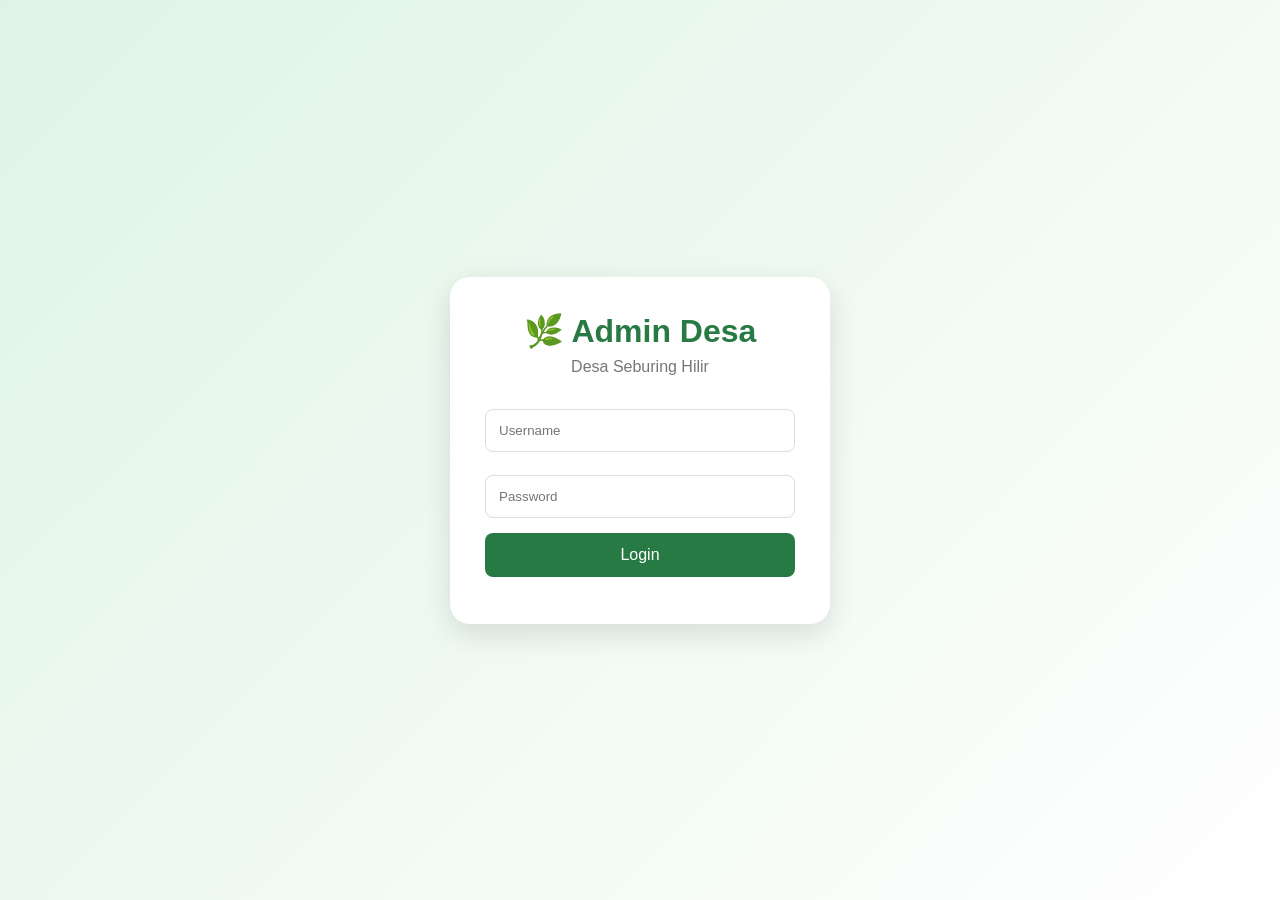
==== admin.html @ 62433d84 "Update admin.html" ====
<!DOCTYPE html>
<html lang="id">
<head>

<meta charset="UTF-8">
<meta name="viewport" content="width=device-width, initial-scale=1.0">

<title>Admin Desa Seburing Hilir</title>

<style>

* {
    box-sizing: border-box;
    margin: 0;
    padding: 0;
    font-family: Arial, sans-serif;
}

body {
    background: #f3f7f4;
}

/* =========================
   LOGIN
========================= */

.login-page {
    min-height: 100vh;
    display: flex;
    justify-content: center;
    align-items: center;
    background: linear-gradient(135deg, #dff4e5, #ffffff);
}

.login-box {
    width: 380px;
    background: white;
    padding: 35px;
    border-radius: 20px;
    box-shadow: 0 10px 30px rgba(0,0,0,.12);
}

.login-box h1 {
    text-align: center;
    color: #287a45;
    margin-bottom: 8px;
}

.login-box p {
    text-align: center;
    color: #777;
    margin-bottom: 25px;
}

input,
textarea {
    width: 100%;
    padding: 13px;
    margin-top: 8px;
    margin-bottom: 15px;
    border: 1px solid #ddd;
    border-radius: 8px;
}

textarea {
    height: 120px;
    resize: vertical;
}

button {
    cursor: pointer;
}

.login-btn {
    width: 100%;
    padding: 13px;
    background: #287a45;
    color: white;
    border: none;
    border-radius: 8px;
    font-size: 16px;
}

#error {
    text-align: center;
    color: red;
    margin-top: 12px;
}


/* =========================
   DASHBOARD
========================= */

#dashboard {
    display: none;
}

.navbar {
    background: #287a45;
    color: white;
    padding: 18px 30px;
    display: flex;
    justify-content: space-between;
    align-items: center;
}

.logout {
    background: white;
    color: #287a45;
    border: none;
    padding: 9px 17px;
    border-radius: 7px;
}

.container {
    max-width: 1100px;
    margin: auto;
    padding: 30px;
}

.welcome {
    background: white;
    padding: 25px;
    border-radius: 15px;
    margin-bottom: 25px;
}

.welcome h1 {
    color: #287a45;
    margin-bottom: 8px;
}


/* =========================
   MENU
========================= */

.menu {
    display: grid;
    grid-template-columns: repeat(4, 1fr);
    gap: 15px;
    margin-bottom: 25px;
}

.menu button {
    border: none;
    background: white;
    padding: 20px;
    border-radius: 12px;
    font-size: 15px;
    color: #287a45;
    box-shadow: 0 3px 12px rgba(0,0,0,.07);
}

.menu button:hover {
    background: #e5f4e9;
}


/* =========================
   FORM
========================= */

.form-box {
    display: none;
    background: white;
    padding: 25px;
    border-radius: 15px;
    margin-bottom: 20px;
}

.form-box h2 {
    color: #287a45;
    margin-bottom: 20px;
}

.save-btn {
    background: #287a45;
    color: white;
    border: none;
    padding: 12px 20px;
    border-radius: 8px;
}

.back-btn {
    background: #ddd;
    border: none;
    padding: 12px 20px;
    border-radius: 8px;
    margin-left: 5px;
}

.message {
    margin-top: 15px;
    font-weight: bold;
}


/* =========================
   PESAN MASUK
========================= */

.pesan-card {
    background: #f3f7f4;
    padding: 18px;
    margin-bottom: 15px;
    border-radius: 10px;
    border-left: 5px solid #287a45;
}

.pesan-card strong {
    color: #287a45;
}

.pesan-card p {
    margin-top: 8px;
    line-height: 1.6;
}

.pesan-card small {
    color: #777;
}

.loading {
    text-align: center;
    padding: 20px;
    color: #777;
}

.no-pesan {
    text-align: center;
    padding: 25px;
    color: #777;
}

.error-pesan {
    text-align: center;
    padding: 20px;
    color: red;
}


/* =========================
   RESPONSIVE
========================= */

@media(max-width: 800px) {

    .menu {
        grid-template-columns: repeat(2, 1fr);
    }

}

@media(max-width: 500px) {

    .menu {
        grid-template-columns: 1fr;
    }

    .container {
        padding: 15px;
    }

    .navbar {
        padding: 15px;
    }

    .navbar h2 {
        font-size: 16px;
    }

}

</style>

</head>

<body>


<!-- =================================================
     LOGIN
================================================= -->

<div class="login-page" id="loginPage">

    <div class="login-box">

        <h1>🌿 Admin Desa</h1>

        <p>Desa Seburing Hilir</p>

        <input
            type="text"
            id="username"
            placeholder="Username"
        >

        <input
            type="password"
            id="password"
            placeholder="Password"
        >

        <button
            class="login-btn"
            onclick="login()"
        >
            Login
        </button>

        <div id="error"></div>

    </div>

</div>


<!-- =================================================
     DASHBOARD
================================================= -->

<div id="dashboard">

    <div class="navbar">

        <h2>🌿 Admin Desa Seburing Hilir</h2>

        <button
            class="logout"
            onclick="logout()"
        >
            Logout
        </button>

    </div>


    <div class="container">


        <!-- WELCOME -->

        <div class="welcome">

            <h1>Dashboard Admin</h1>

            <p>
                Kelola informasi Website Desa Seburing Hilir
                melalui halaman administrator.
            </p>

        </div>


        <!-- =================================================
             MENU
        ================================================= -->

        <div class="menu">

            <button onclick="showForm('profil')">
                🏡
                <br><br>
                Kelola Profil
            </button>


            <button onclick="showForm('potensi')">
                🌱
                <br><br>
                Kelola Potensi
            </button>


            <button onclick="showForm('galeri')">
                📷
                <br><br>
                Kelola Galeri
            </button>


            <button onclick="showForm('kontak')">
                📩
                <br><br>
                Kelola Kontak
            </button>


            <button onclick="tampilkanPesan()">
                💬
                <br><br>
                Pesan Masuk
            </button>

        </div>


        <!-- =================================================
             PESAN MASUK
        ================================================= -->

        <div
            class="form-box"
            id="pesanMasuk"
        >

            <h2>
                💬 Pesan dari Pengunjung
            </h2>


            <div id="daftarPesan">

                <div class="loading">
                    ⏳ Memuat pesan...
                </div>

            </div>


            <button
                class="back-btn"
                onclick="tutupForm()"
            >
                Kembali
            </button>

        </div>


        <!-- =================================================
             PROFIL
        ================================================= -->

        <div
            class="form-box"
            id="profil"
        >

            <h2>
                🏡 Tambah Profil Desa
            </h2>


            <label>Judul</label>

            <input
                type="text"
                id="profilJudul"
                placeholder="Contoh: Tentang Desa Seburing Hilir"
            >


            <label>Isi Profil</label>

            <textarea
                id="profilIsi"
                placeholder="Masukkan informasi profil desa..."
            ></textarea>


            <button
                class="save-btn"
                onclick="simpanProfil()"
            >
                💾 Simpan
            </button>


            <button
                class="back-btn"
                onclick="tutupForm()"
            >
                Kembali
            </button>


            <div
                class="message"
                id="profilMessage"
            ></div>

        </div>


        <!-- =================================================
             POTENSI
        ================================================= -->

        <div
            class="form-box"
            id="potensi"
        >

            <h2>
                🌱 Tambah Potensi Desa
            </h2>


            <label>Nama Potensi</label>

            <input
                type="text"
                id="potensiNama"
                placeholder="Contoh: Koperasi Merah Putih"
            >


            <label>Deskripsi</label>

            <textarea
                id="potensiDeskripsi"
                placeholder="Masukkan deskripsi potensi..."
            ></textarea>


            <label>Link Gambar</label>

            <input
                type="text"
                id="potensiGambar"
                placeholder="Masukkan nama/link gambar"
            >


            <button
                class="save-btn"
                onclick="simpanPotensi()"
            >
                💾 Simpan
            </button>


            <button
                class="back-btn"
                onclick="tutupForm()"
            >
                Kembali
            </button>


            <div
                class="message"
                id="potensiMessage"
            ></div>

        </div>


        <!-- =================================================
             GALERI
        ================================================= -->

        <div
            class="form-box"
            id="galeri"
        >

            <h2>
                📷 Tambah Galeri
            </h2>


            <label>Judul Foto</label>

            <input
                type="text"
                id="galeriJudul"
                placeholder="Contoh: Jembatan Gantung"
            >


            <label>Link Gambar</label>

            <input
                type="text"
                id="galeriGambar"
                placeholder="Masukkan link gambar"
            >


            <label>Keterangan</label>

            <textarea
                id="galeriKeterangan"
                placeholder="Masukkan keterangan foto..."
            ></textarea>


            <button
                class="save-btn"
                onclick="simpanGaleri()"
            >
                💾 Simpan
            </button>


            <button
                class="back-btn"
                onclick="tutupForm()"
            >
                Kembali
            </button>


            <div
                class="message"
                id="galeriMessage"
            ></div>

        </div>


        <!-- =================================================
             KONTAK
        ================================================= -->

        <div
            class="form-box"
            id="kontak"
        >

            <h2>
                📩 Tambah Kontak
            </h2>


            <label>Alamat</label>

            <input
                type="text"
                id="kontakAlamat"
                placeholder="Alamat Desa Seburing Hilir"
            >


            <label>Nomor Telepon</label>

            <input
                type="text"
                id="kontakTelepon"
                placeholder="Nomor telepon"
            >


            <label>Email</label>

            <input
                type="email"
                id="kontakEmail"
                placeholder="Email desa"
            >


            <button
                class="save-btn"
                onclick="simpanKontak()"
            >
                💾 Simpan
            </button>


            <button
                class="back-btn"
                onclick="tutupForm()"
            >
                Kembali
            </button>


            <div
                class="message"
                id="kontakMessage"
            ></div>

        </div>


    </div>

</div>


<script>

/* =================================================
   URL APPS SCRIPT BARU
================================================= */

const SCRIPT_URL =
"https://script.google.com/macros/s/AKfycbz-Pe-q1d3MsLu29cQ_H9LC7QfuhDF8QzCisB3hPE26F1JGT5crWVOFpwxoMgRgIqzjhA/exec";


/* =================================================
   LOGIN
================================================= */

function login() {

    const username =
        document.getElementById("username").value;

    const password =
        document.getElementById("password").value;

    if (
        username === "admin" &&
        password === "admin123"
    ) {

        document.getElementById("loginPage")
            .style.display = "none";

        document.getElementById("dashboard")
            .style.display = "block";

    } else {

        document.getElementById("error")
            .innerText =
            "Username atau password salah!";

    }

}


/* =================================================
   LOGOUT
================================================= */

function logout() {

    document.getElementById("dashboard")
        .style.display = "none";

    document.getElementById("loginPage")
        .style.display = "flex";

    document.getElementById("username")
        .value = "";

    document.getElementById("password")
        .value = "";

}


/* =================================================
   TAMPILKAN FORM
================================================= */

function showForm(id) {

    document.querySelectorAll(".form-box")
        .forEach(function(form) {

            form.style.display = "none";

        });

    document.getElementById(id)
        .style.display = "block";

}


/* =================================================
   TUTUP FORM
================================================= */

function tutupForm() {

    document.querySelectorAll(".form-box")
        .forEach(function(form) {

            form.style.display = "none";

        });

}


/* =================================================
   KIRIM DATA
================================================= */

function kirimData(params, messageId) {

    const script =
        document.createElement("script");

    const callback =
        "callback_" + Date.now();

    window[callback] = function(data) {

        document.getElementById(messageId)
            .innerText =
            data.message ||
            "Data berhasil disimpan.";

        delete window[callback];

        if (document.body.contains(script)) {

            document.body.removeChild(script);

        }

    };

    params.callback = callback;

    const query =
        new URLSearchParams(params)
            .toString();

    script.src =
        SCRIPT_URL + "?" + query;

    document.body.appendChild(script);

}


/* =================================================
   TAMPILKAN PESAN DARI GOOGLE SHEETS
================================================= */

function tampilkanPesan() {

    document.querySelectorAll(".form-box")
        .forEach(function(form) {

            form.style.display = "none";

        });

    document.getElementById("pesanMasuk")
        .style.display = "block";

    document.getElementById("daftarPesan")
        .innerHTML = `
            <div class="loading">
                ⏳ Memuat pesan...
            </div>
        `;

    const script =
        document.createElement("script");

    const callback =
        "pesanCallback_" + Date.now();

    window[callback] = function(data) {

        const daftar =
            document.getElementById("daftarPesan");

        if (
            !data ||
            data.status !== "success"
        ) {

            daftar.innerHTML = `
                <div class="error-pesan">
                    ❌ Gagal mengambil pesan.
                    <br><br>
                    ${data && data.message
                        ? escapeHTML(data.message)
                        : "Pastikan Code.gs sudah di-deploy dengan benar."
                    }
                </div>
            `;

            delete window[callback];

            if (document.body.contains(script)) {

                document.body.removeChild(script);

            }

            return;
        }


        if (
            !data.data ||
            data.data.length === 0
        ) {

            daftar.innerHTML = `
                <div class="no-pesan">
                    📭 Belum ada pesan masuk.
                </div>
            `;

        } else {

            daftar.innerHTML = "";

            data.data.reverse()
                .forEach(function(item) {

                    const kotak =
                        document.createElement("div");

                    kotak.className =
                        "pesan-card";

                    kotak.innerHTML = `

                        <strong>
                            👤 ${escapeHTML(item.nama)}
                        </strong>

                        <br><br>

                        📧 ${escapeHTML(item.email)}

                        <br><br>

                        <strong>
                            💬 Pesan:
                        </strong>

                        <p>
                            ${escapeHTML(item.pesan)}
                        </p>

                        <small>
                            🕒 ${escapeHTML(item.waktu)}
                        </small>

                    `;

                    daftar.appendChild(kotak);

                });

        }


        delete window[callback];

        if (document.body.contains(script)) {

            document.body.removeChild(script);

        }

    };


    const url =
        SCRIPT_URL +
        "?action=getPesan&callback=" +
        encodeURIComponent(callback);

    script.src = url;

    document.body.appendChild(script);

}


/* =================================================
   AMANKAN TEKS
================================================= */

function escapeHTML(text) {

    if (
        text === null ||
        text === undefined
    ) {

        return "";

    }

    return String(text)

        .replace(/&/g, "&amp;")

        .replace(/</g, "&lt;")

        .replace(/>/g, "&gt;")

        .replace(/"/g, "&quot;")

        .replace(/'/g, "&#039;");

}


/* =================================================
   PROFIL
================================================= */

function simpanProfil() {

    const judul =
        document.getElementById("profilJudul")
            .value;

    const isi =
        document.getElementById("profilIsi")
            .value;

    if (!judul || !isi) {

        alert(
            "Judul dan isi profil harus diisi!"
        );

        return;

    }

    kirimData({

        action: "simpanProfil",
        judul: judul,
        isi: isi

    }, "profilMessage");

}


/* =================================================
   POTENSI
================================================= */

function simpanPotensi() {

    const nama =
        document.getElementById("potensiNama")
            .value;

    const deskripsi =
        document.getElementById("potensiDeskripsi")
            .value;

    const gambar =
        document.getElementById("potensiGambar")
            .value;

    if (!nama || !deskripsi) {

        alert(
            "Nama dan deskripsi harus diisi!"
        );

        return;

    }

    kirimData({

        action: "simpanPotensi",
        nama: nama,
        deskripsi: deskripsi,
        gambar: gambar

    }, "potensiMessage");

}


/* =================================================
   GALERI
================================================= */

function simpanGaleri() {

    const judul =
        document.getElementById("galeriJudul")
            .value;

    const gambar =
        document.getElementById("galeriGambar")
            .value;

    const keterangan =
        document.getElementById("galeriKeterangan")
            .value;

    if (!judul || !gambar) {

        alert(
            "Judul dan gambar harus diisi!"
        );

        return;

    }

    kirimData({

        action: "simpanGaleri",
        judul: judul,
        gambar: gambar,
        keterangan: keterangan

    }, "galeriMessage");

}


/* =================================================
   KONTAK
================================================= */

function simpanKontak() {

    const alamat =
        document.getElementById("kontakAlamat")
            .value;

    const telepon =
        document.getElementById("kontakTelepon")
            .value;

    const email =
        document.getElementById("kontakEmail")
            .value;

    if (
        !alamat ||
        !telepon ||
        !email
    ) {

        alert(
            "Semua data kontak harus diisi!"
        );

        return;

    }

    kirimData({

        action: "simpanKontak",
        alamat: alamat,
        telepon: telepon,
        email: email

    }, "kontakMessage");

}

</script>

</body>
</html>
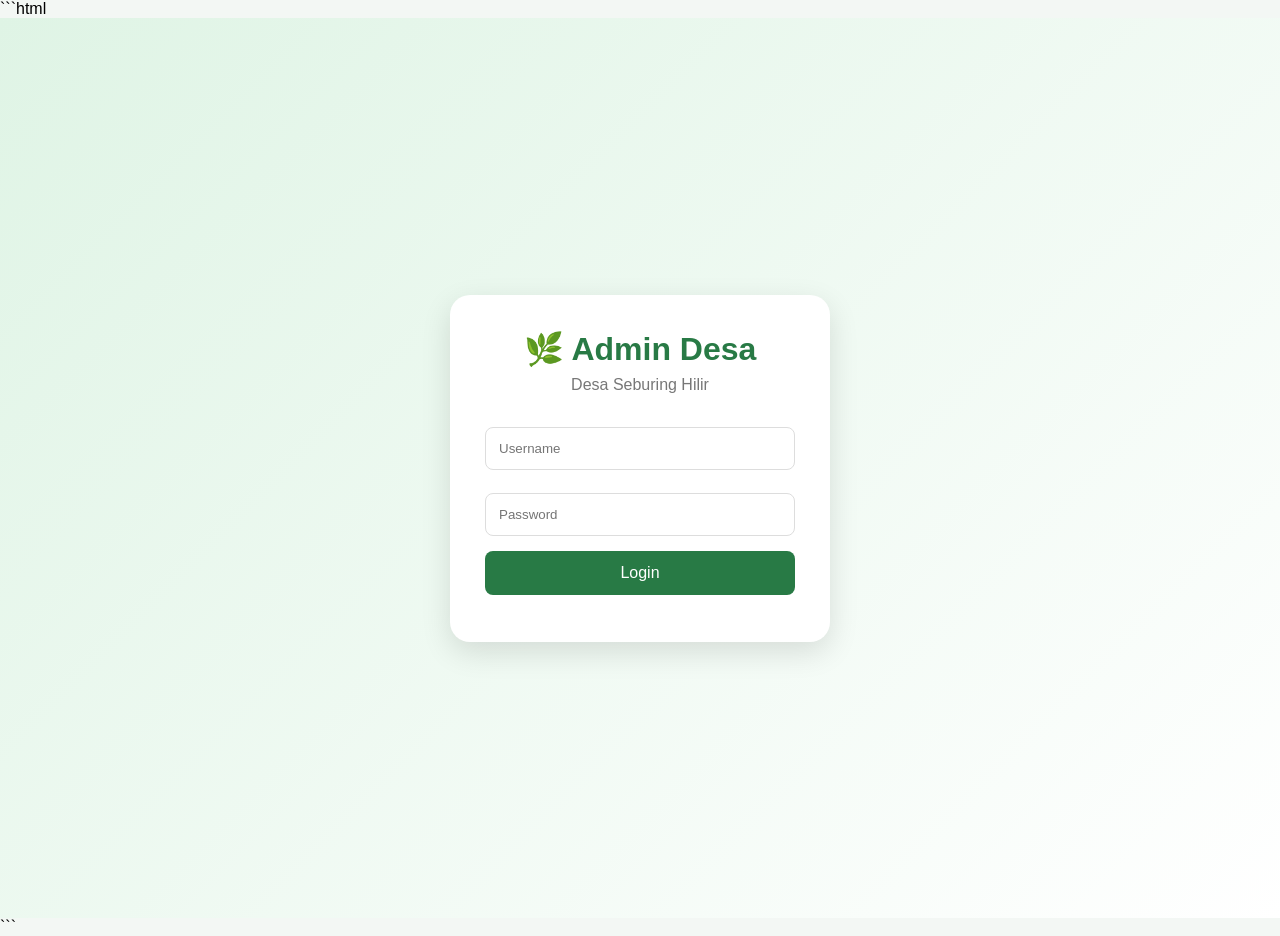
==== commit 4941b363: "Update admin.html" ====
--- a/admin.html
+++ b/admin.html
@@ -1,3 +1,4 @@
+```html
 <!DOCTYPE html>
 <html lang="id">
 <head>
@@ -6,6 +7,7 @@
 <meta name="viewport" content="width=device-width, initial-scale=1.0">
 
 <title>Admin Desa Seburing Hilir</title>
+<link rel="icon" type="image/png" href="./icon.png">
 
 <style>
 
@@ -19,6 +21,7 @@
 body {
     background: #f3f7f4;
 }
+
 
 /* =========================
    LOGIN
@@ -53,7 +56,8 @@
 }
 
 input,
-textarea {
+textarea,
+select {
     width: 100%;
     padding: 13px;
     margin-top: 8px;
@@ -203,10 +207,11 @@
 
 .pesan-card {
     background: #f3f7f4;
-    padding: 18px;
+    padding: 20px;
     margin-bottom: 15px;
     border-radius: 10px;
     border-left: 5px solid #287a45;
+    box-shadow: 0 3px 10px rgba(0,0,0,.05);
 }
 
 .pesan-card strong {
@@ -216,6 +221,8 @@
 .pesan-card p {
     margin-top: 8px;
     line-height: 1.6;
+    color: #333;
+    white-space: pre-wrap;
 }
 
 .pesan-card small {
@@ -224,7 +231,7 @@
 
 .loading {
     text-align: center;
-    padding: 20px;
+    padding: 25px;
     color: #777;
 }
 
@@ -238,6 +245,58 @@
     text-align: center;
     padding: 20px;
     color: red;
+    background: #fff0f0;
+    border-radius: 10px;
+}
+
+
+/* =========================
+   PENGADUAN
+========================= */
+
+.pengaduan-card {
+    background: #f3f7f4;
+    padding: 20px;
+    margin-bottom: 18px;
+    border-radius: 12px;
+    border-left: 5px solid #287a45;
+}
+
+.pengaduan-card h3 {
+    color: #287a45;
+    margin-bottom: 12px;
+}
+
+.pengaduan-card p {
+    margin: 7px 0;
+    line-height: 1.5;
+}
+
+.tanggapan-box {
+    background: white;
+    padding: 20px;
+    border-radius: 12px;
+    margin-top: 15px;
+    border: 1px solid #ddd;
+}
+
+.tanggapan-box h3 {
+    color: #287a45;
+    margin-bottom: 15px;
+}
+
+.token {
+    font-weight: bold;
+    color: #287a45;
+}
+
+.status-badge {
+    display: inline-block;
+    padding: 5px 10px;
+    border-radius: 20px;
+    background: #e8f5e9;
+    color: #287a45;
+    font-weight: bold;
 }
 
 
@@ -269,6 +328,10 @@
 
     .navbar h2 {
         font-size: 16px;
+    }
+
+    .login-box {
+        width: 90%;
     }
 
 }
@@ -367,34 +430,36 @@
                 Kelola Profil
             </button>
 
-
             <button onclick="showForm('potensi')">
                 🌱
                 <br><br>
                 Kelola Potensi
             </button>
 
-
             <button onclick="showForm('galeri')">
                 📷
                 <br><br>
                 Kelola Galeri
             </button>
 
-
             <button onclick="showForm('kontak')">
                 📩
                 <br><br>
                 Kelola Kontak
             </button>
 
-
             <button onclick="tampilkanPesan()">
                 💬
                 <br><br>
                 Pesan Masuk
             </button>
 
+            <button onclick="tampilkanPengaduan()">
+                📢
+                <br><br>
+                Pengaduan Masuk
+            </button>
+
         </div>
 
 
@@ -411,7 +476,6 @@
                 💬 Pesan dari Pengunjung
             </h2>
 
-
             <div id="daftarPesan">
 
                 <div class="loading">
@@ -420,6 +484,36 @@
 
             </div>
 
+            <button
+                class="back-btn"
+                onclick="tutupForm()"
+            >
+                Kembali
+            </button>
+
+        </div>
+
+
+        <!-- =================================================
+             PENGADUAN MASUK
+        ================================================= -->
+
+        <div
+            class="form-box"
+            id="pengaduanMasuk"
+        >
+
+            <h2>
+                📢 Pengaduan Masyarakat
+            </h2>
+
+            <div id="daftarPengaduan">
+
+                <div class="loading">
+                    ⏳ Memuat pengaduan...
+                </div>
+
+            </div>
 
             <button
                 class="back-btn"
@@ -440,10 +534,7 @@
             id="profil"
         >
 
-            <h2>
-                🏡 Tambah Profil Desa
-            </h2>
-
+            <h2>🏡 Tambah Profil Desa</h2>
 
             <label>Judul</label>
 
@@ -453,7 +544,6 @@
                 placeholder="Contoh: Tentang Desa Seburing Hilir"
             >
 
-
             <label>Isi Profil</label>
 
             <textarea
@@ -461,7 +551,6 @@
                 placeholder="Masukkan informasi profil desa..."
             ></textarea>
 
-
             <button
                 class="save-btn"
                 onclick="simpanProfil()"
@@ -469,14 +558,12 @@
                 💾 Simpan
             </button>
 
-
             <button
                 class="back-btn"
                 onclick="tutupForm()"
             >
                 Kembali
             </button>
-
 
             <div
                 class="message"
@@ -495,10 +582,7 @@
             id="potensi"
         >
 
-            <h2>
-                🌱 Tambah Potensi Desa
-            </h2>
-
+            <h2>🌱 Tambah Potensi Desa</h2>
 
             <label>Nama Potensi</label>
 
@@ -508,7 +592,6 @@
                 placeholder="Contoh: Koperasi Merah Putih"
             >
 
-
             <label>Deskripsi</label>
 
             <textarea
@@ -516,7 +599,6 @@
                 placeholder="Masukkan deskripsi potensi..."
             ></textarea>
 
-
             <label>Link Gambar</label>
 
             <input
@@ -525,7 +607,6 @@
                 placeholder="Masukkan nama/link gambar"
             >
 
-
             <button
                 class="save-btn"
                 onclick="simpanPotensi()"
@@ -533,14 +614,12 @@
                 💾 Simpan
             </button>
 
-
             <button
                 class="back-btn"
                 onclick="tutupForm()"
             >
                 Kembali
             </button>
-
 
             <div
                 class="message"
@@ -559,10 +638,7 @@
             id="galeri"
         >
 
-            <h2>
-                📷 Tambah Galeri
-            </h2>
-
+            <h2>📷 Tambah Galeri</h2>
 
             <label>Judul Foto</label>
 
@@ -572,7 +648,6 @@
                 placeholder="Contoh: Jembatan Gantung"
             >
 
-
             <label>Link Gambar</label>
 
             <input
@@ -581,7 +656,6 @@
                 placeholder="Masukkan link gambar"
             >
 
-
             <label>Keterangan</label>
 
             <textarea
@@ -589,7 +663,6 @@
                 placeholder="Masukkan keterangan foto..."
             ></textarea>
 
-
             <button
                 class="save-btn"
                 onclick="simpanGaleri()"
@@ -597,14 +670,12 @@
                 💾 Simpan
             </button>
 
-
             <button
                 class="back-btn"
                 onclick="tutupForm()"
             >
                 Kembali
             </button>
-
 
             <div
                 class="message"
@@ -623,10 +694,7 @@
             id="kontak"
         >
 
-            <h2>
-                📩 Tambah Kontak
-            </h2>
-
+            <h2>📩 Tambah Kontak</h2>
 
             <label>Alamat</label>
 
@@ -636,7 +704,6 @@
                 placeholder="Alamat Desa Seburing Hilir"
             >
 
-
             <label>Nomor Telepon</label>
 
             <input
@@ -645,7 +712,6 @@
                 placeholder="Nomor telepon"
             >
 
-
             <label>Email</label>
 
             <input
@@ -654,7 +720,6 @@
                 placeholder="Email desa"
             >
 
-
             <button
                 class="save-btn"
                 onclick="simpanKontak()"
@@ -662,14 +727,12 @@
                 💾 Simpan
             </button>
 
-
             <button
                 class="back-btn"
                 onclick="tutupForm()"
             >
                 Kembali
             </button>
-
 
             <div
                 class="message"
@@ -678,7 +741,6 @@
 
         </div>
 
-
     </div>
 
 </div>
@@ -686,12 +748,21 @@
 
 <script>
 
+
 /* =================================================
-   URL APPS SCRIPT BARU
+   URL GOOGLE APPS SCRIPT PENGADUAN
 ================================================= */
 
+const PENGADUAN_URL =
+"https://script.google.com/macros/s/AKfycbzCaYPusHUs3keVvWSiMBk_AgQYBLS_ZtwhYfqDNrEX6eSE06m-O5S-K7DCZ0e66QJBXQ/exec";
+
+
+/* =================================================
+   URL GOOGLE APPS SCRIPT LAMA ADMIN
+================================================= */
+
 const SCRIPT_URL =
-"https://script.google.com/macros/s/AKfycbz-Pe-q1d3MsLu29cQ_H9LC7QfuhDF8QzCisB3hPE26F1JGT5crWVOFpwxoMgRgIqzjhA/exec";
+"https://script.google.com/macros/s/AKfycbz1KPRJaCLcGTFFrASVEYRZKZAd9Qlc9Vu_jWlQN8AHIZA5JVy7cbpYvd-dAObRujn6jA/exec";
 
 
 /* =================================================
@@ -701,7 +772,7 @@
 function login() {
 
     const username =
-        document.getElementById("username").value;
+        document.getElementById("username").value.trim();
 
     const password =
         document.getElementById("password").value;
@@ -717,6 +788,9 @@
         document.getElementById("dashboard")
             .style.display = "block";
 
+        document.getElementById("error")
+            .innerText = "";
+
     } else {
 
         document.getElementById("error")
@@ -785,7 +859,7 @@
 
 
 /* =================================================
-   KIRIM DATA
+   KIRIM DATA LAMA
 ================================================= */
 
 function kirimData(params, messageId) {
@@ -798,17 +872,35 @@
 
     window[callback] = function(data) {
 
-        document.getElementById(messageId)
-            .innerText =
-            data.message ||
-            "Data berhasil disimpan.";
+        const message =
+            document.getElementById(messageId);
+
+        if (data && data.status === "success") {
+
+            message.style.color = "#287a45";
+
+            message.innerText =
+                "✅ " +
+                (data.message ||
+                "Data berhasil disimpan.");
+
+        } else {
+
+            message.style.color = "red";
+
+            message.innerText =
+                "❌ " +
+                (data && data.message
+                    ? data.message
+                    : "Gagal menyimpan data."
+                );
+
+        }
 
         delete window[callback];
 
         if (document.body.contains(script)) {
-
             document.body.removeChild(script);
-
         }
 
     };
@@ -816,19 +908,36 @@
     params.callback = callback;
 
     const query =
-        new URLSearchParams(params)
-            .toString();
+        new URLSearchParams(params).toString();
 
     script.src =
         SCRIPT_URL + "?" + query;
 
+    script.onerror = function() {
+
+        const message =
+            document.getElementById(messageId);
+
+        message.style.color = "red";
+
+        message.innerText =
+            "❌ Gagal terhubung ke Google Apps Script.";
+
+        delete window[callback];
+
+        if (document.body.contains(script)) {
+            document.body.removeChild(script);
+        }
+
+    };
+
     document.body.appendChild(script);
 
 }
 
 
 /* =================================================
-   TAMPILKAN PESAN DARI GOOGLE SHEETS
+   PESAN MASUK
 ================================================= */
 
 function tampilkanPesan() {
@@ -840,15 +949,20 @@
 
         });
 
-    document.getElementById("pesanMasuk")
-        .style.display = "block";
-
-    document.getElementById("daftarPesan")
-        .innerHTML = `
-            <div class="loading">
-                ⏳ Memuat pesan...
-            </div>
-        `;
+    const pesanBox =
+        document.getElementById("pesanMasuk");
+
+    pesanBox.style.display = "block";
+
+    const daftar =
+        document.getElementById("daftarPesan");
+
+    daftar.innerHTML = `
+        <div class="loading">
+            ⏳ Memuat pesan dari Google Sheets...
+        </div>
+    `;
+
 
     const script =
         document.createElement("script");
@@ -856,10 +970,8 @@
     const callback =
         "pesanCallback_" + Date.now();
 
+
     window[callback] = function(data) {
-
-        const daftar =
-            document.getElementById("daftarPesan");
 
         if (
             !data ||
@@ -870,27 +982,22 @@
                 <div class="error-pesan">
                     ❌ Gagal mengambil pesan.
                     <br><br>
-                    ${data && data.message
+                    ${
+                        data && data.message
                         ? escapeHTML(data.message)
-                        : "Pastikan Code.gs sudah di-deploy dengan benar."
+                        : "Tidak dapat terhubung ke database."
                     }
                 </div>
             `;
 
-            delete window[callback];
-
-            if (document.body.contains(script)) {
-
-                document.body.removeChild(script);
-
-            }
+            bersihkanCallback();
 
             return;
         }
 
 
         if (
-            !data.data ||
+            !Array.isArray(data.data) ||
             data.data.length === 0
         ) {
 
@@ -900,57 +1007,71 @@
                 </div>
             `;
 
-        } else {
-
-            daftar.innerHTML = "";
-
-            data.data.reverse()
-                .forEach(function(item) {
-
-                    const kotak =
-                        document.createElement("div");
-
-                    kotak.className =
-                        "pesan-card";
-
-                    kotak.innerHTML = `
-
-                        <strong>
-                            👤 ${escapeHTML(item.nama)}
-                        </strong>
-
-                        <br><br>
-
-                        📧 ${escapeHTML(item.email)}
-
-                        <br><br>
-
-                        <strong>
-                            💬 Pesan:
-                        </strong>
-
-                        <p>
-                            ${escapeHTML(item.pesan)}
-                        </p>
-
-                        <small>
-                            🕒 ${escapeHTML(item.waktu)}
-                        </small>
-
-                    `;
-
-                    daftar.appendChild(kotak);
-
-                });
-
+            bersihkanCallback();
+
+            return;
         }
 
 
-        delete window[callback];
-
-        if (document.body.contains(script)) {
-
-            document.body.removeChild(script);
+        const dataPesan =
+            data.data.slice().reverse();
+
+        daftar.innerHTML = "";
+
+
+        dataPesan.forEach(function(item) {
+
+            const kotak =
+                document.createElement("div");
+
+            kotak.className =
+                "pesan-card";
+
+
+            kotak.innerHTML = `
+
+                <strong>
+                    👤 ${escapeHTML(item.nama)}
+                </strong>
+
+                <br><br>
+
+                📧 ${escapeHTML(item.email)}
+
+                <br><br>
+
+                <strong>
+                    💬 Pesan:
+                </strong>
+
+                <p>
+                    ${escapeHTML(item.pesan)}
+                </p>
+
+                <small>
+                    🕒 ${escapeHTML(item.waktu)}
+                </small>
+
+            `;
+
+
+            daftar.appendChild(kotak);
+
+        });
+
+
+        bersihkanCallback();
+
+
+        function bersihkanCallback() {
+
+            delete window[callback];
+
+            if (document.body.contains(script)) {
+
+                document.body.removeChild(script);
+
+            }
 
         }
 
@@ -962,15 +1083,406 @@
         "?action=getPesan&callback=" +
         encodeURIComponent(callback);
 
+
     script.src = url;
 
+
+    script.onerror = function() {
+
+        daftar.innerHTML = `
+            <div class="error-pesan">
+                ❌ Gagal menghubungi Google Apps Script.
+                <br><br>
+                Periksa kembali URL Web App.
+            </div>
+        `;
+
+        delete window[callback];
+
+        if (document.body.contains(script)) {
+
+            document.body.removeChild(script);
+
+        }
+
+    };
+
+
     document.body.appendChild(script);
 
 }
 
 
 /* =================================================
-   AMANKAN TEKS
+   PENGADUAN MASUK
+================================================= */
+
+function tampilkanPengaduan() {
+
+    document.querySelectorAll(".form-box")
+        .forEach(function(form) {
+
+            form.style.display = "none";
+
+        });
+
+
+    const box =
+        document.getElementById("pengaduanMasuk");
+
+    box.style.display = "block";
+
+
+    const daftar =
+        document.getElementById("daftarPengaduan");
+
+
+    daftar.innerHTML = `
+        <div class="loading">
+            ⏳ Memuat pengaduan...
+        </div>
+    `;
+
+
+    fetch(
+        PENGADUAN_URL +
+        "?action=semuaPengaduan"
+    )
+
+    .then(function(response) {
+
+        return response.json();
+
+    })
+
+    .then(function(result) {
+
+        if (!result.success) {
+
+            daftar.innerHTML = `
+                <div class="error-pesan">
+                    ❌ ${escapeHTML(result.message)}
+                </div>
+            `;
+
+            return;
+
+        }
+
+
+        if (
+            !result.data ||
+            result.data.length === 0
+        ) {
+
+            daftar.innerHTML = `
+                <div class="no-pesan">
+                    📭 Belum ada pengaduan masyarakat.
+                </div>
+            `;
+
+            return;
+
+        }
+
+
+        daftar.innerHTML = "";
+
+
+        result.data
+            .slice()
+            .reverse()
+            .forEach(function(item) {
+
+                const card =
+                    document.createElement("div");
+
+                card.className =
+                    "pengaduan-card";
+
+
+                card.innerHTML = `
+
+                    <h3>
+                        📢 Pengaduan
+                    </h3>
+
+                    <p>
+                        <strong>Token:</strong>
+                        <span class="token">
+                            ${escapeHTML(item.token)}
+                        </span>
+                    </p>
+
+                    <p>
+                        <strong>Nama:</strong>
+                        ${escapeHTML(item.nama)}
+                    </p>
+
+                    <p>
+                        <strong>NIK:</strong>
+                        ${escapeHTML(item.nik)}
+                    </p>
+
+                    <p>
+                        <strong>No. HP:</strong>
+                        ${escapeHTML(item.nohp)}
+                    </p>
+
+                    <p>
+                        <strong>Kategori:</strong>
+                        ${escapeHTML(item.kategori)}
+                    </p>
+
+                    <p>
+                        <strong>Isi Pengaduan:</strong><br>
+                        ${escapeHTML(item.pengaduan)}
+                    </p>
+
+                    <p>
+                        <strong>Status:</strong>
+                        <span class="status-badge">
+                            ${escapeHTML(item.status)}
+                        </span>
+                    </p>
+
+                    <p>
+                        <strong>Tanggapan Saat Ini:</strong><br>
+                        ${escapeHTML(item.tanggapan || "-")}
+                    </p>
+
+                    <div class="tanggapan-box">
+
+                        <h3>
+                            💬 Tanggapi Pengaduan
+                        </h3>
+
+                        <label>Status</label>
+
+                        <select
+                            id="status-${escapeId(item.token)}">
+
+                            <option value="Menunggu"
+                                ${item.status === "Menunggu" ? "selected" : ""}>
+                                Menunggu
+                            </option>
+
+                            <option value="Diproses"
+                                ${item.status === "Diproses" ? "selected" : ""}>
+                                Diproses
+                            </option>
+
+                            <option value="Selesai"
+                                ${item.status === "Selesai" ? "selected" : ""}>
+                                Selesai
+                            </option>
+
+                            <option value="Ditolak"
+                                ${item.status === "Ditolak" ? "selected" : ""}>
+                                Ditolak
+                            </option>
+
+                        </select>
+
+
+                        <label>Tanggapan Admin</label>
+
+                        <textarea
+                            id="tanggapan-${escapeId(item.token)}"
+                            placeholder="Tuliskan tanggapan untuk masyarakat..."
+                        >${item.tanggapan === "-" ? "" : escapeHTML(item.tanggapan)}</textarea>
+
+
+                        <button
+                            class="save-btn"
+                            onclick="simpanTanggapan('${escapeJS(item.token)}')">
+
+                            💾 Simpan Tanggapan
+
+                        </button>
+
+                        <div
+                            class="message"
+                            id="message-${escapeId(item.token)}">
+                        </div>
+
+                    </div>
+
+                `;
+
+
+                daftar.appendChild(card);
+
+            });
+
+    })
+
+    .catch(function(error) {
+
+        console.error(error);
+
+        daftar.innerHTML = `
+            <div class="error-pesan">
+                ❌ Gagal terhubung ke server pengaduan.
+            </div>
+        `;
+
+    });
+
+}
+
+
+/* =================================================
+   SIMPAN TANGGAPAN
+================================================= */
+
+function simpanTanggapan(token) {
+
+    const id =
+        escapeId(token);
+
+
+    const status =
+        document.getElementById(
+            "status-" + id
+        ).value;
+
+
+    const tanggapan =
+        document.getElementById(
+            "tanggapan-" + id
+        ).value.trim();
+
+
+    const message =
+        document.getElementById(
+            "message-" + id
+        );
+
+
+    if (!tanggapan) {
+
+        message.style.color = "red";
+
+        message.innerText =
+            "❌ Tanggapan belum diisi.";
+
+        return;
+
+    }
+
+
+    message.style.color = "#287a45";
+
+    message.innerText =
+        "⏳ Menyimpan tanggapan...";
+
+
+    fetch(
+        PENGADUAN_URL,
+        {
+
+            method: "POST",
+
+            body: JSON.stringify({
+
+                action:
+                    "tanggapiPengaduan",
+
+                token:
+                    token,
+
+                status:
+                    status,
+
+                tanggapan:
+                    tanggapan
+
+            })
+
+        }
+    )
+
+    .then(function(response) {
+
+        return response.json();
+
+    })
+
+    .then(function(result) {
+
+        if (result.success) {
+
+            message.style.color =
+                "#287a45";
+
+            message.innerText =
+                "✅ Tanggapan berhasil disimpan.";
+
+            setTimeout(function() {
+
+                tampilkanPengaduan();
+
+            }, 1000);
+
+        } else {
+
+            message.style.color =
+                "red";
+
+            message.innerText =
+                "❌ " +
+                result.message;
+
+        }
+
+    })
+
+    .catch(function(error) {
+
+        console.error(error);
+
+        message.style.color =
+            "red";
+
+        message.innerText =
+            "❌ Gagal terhubung ke server.";
+
+    });
+
+}
+
+
+/* =================================================
+   AMANKAN ID
+================================================= */
+
+function escapeId(text) {
+
+    return String(text)
+        .replace(/[^a-zA-Z0-9_-]/g, "_");
+
+}
+
+
+/* =================================================
+   AMANKAN JAVASCRIPT
+================================================= */
+
+function escapeJS(text) {
+
+    return String(text)
+        .replace(/\\/g, "\\\\")
+        .replace(/'/g, "\\'")
+        .replace(/"/g, '\\"')
+        .replace(/\n/g, "\\n")
+        .replace(/\r/g, "\\r");
+
+}
+
+
+/* =================================================
+   AMANKAN HTML
 ================================================= */
 
 function escapeHTML(text) {
@@ -985,15 +1497,10 @@
     }
 
     return String(text)
-
         .replace(/&/g, "&amp;")
-
         .replace(/</g, "&lt;")
-
         .replace(/>/g, "&gt;")
-
         .replace(/"/g, "&quot;")
-
         .replace(/'/g, "&#039;");
 
 }
@@ -1006,12 +1513,11 @@
 function simpanProfil() {
 
     const judul =
-        document.getElementById("profilJudul")
-            .value;
+        document.getElementById("profilJudul").value.trim();
 
     const isi =
-        document.getElementById("profilIsi")
-            .value;
+        document.getElementById("profilIsi").value.trim();
+
 
     if (!judul || !isi) {
 
@@ -1023,6 +1529,7 @@
 
     }
 
+
     kirimData({
 
         action: "simpanProfil",
@@ -1041,16 +1548,14 @@
 function simpanPotensi() {
 
     const nama =
-        document.getElementById("potensiNama")
-            .value;
+        document.getElementById("potensiNama").value.trim();
 
     const deskripsi =
-        document.getElementById("potensiDeskripsi")
-            .value;
+        document.getElementById("potensiDeskripsi").value.trim();
 
     const gambar =
-        document.getElementById("potensiGambar")
-            .value;
+        document.getElementById("potensiGambar").value.trim();
+
 
     if (!nama || !deskripsi) {
 
@@ -1061,6 +1566,7 @@
         return;
 
     }
+
 
     kirimData({
 
@@ -1081,16 +1587,14 @@
 function simpanGaleri() {
 
     const judul =
-        document.getElementById("galeriJudul")
-            .value;
+        document.getElementById("galeriJudul").value.trim();
 
     const gambar =
-        document.getElementById("galeriGambar")
-            .value;
+        document.getElementById("galeriGambar").value.trim();
 
     const keterangan =
-        document.getElementById("galeriKeterangan")
-            .value;
+        document.getElementById("galeriKeterangan").value.trim();
+
 
     if (!judul || !gambar) {
 
@@ -1101,6 +1605,7 @@
         return;
 
     }
+
 
     kirimData({
 
@@ -1121,16 +1626,14 @@
 function simpanKontak() {
 
     const alamat =
-        document.getElementById("kontakAlamat")
-            .value;
+        document.getElementById("kontakAlamat").value.trim();
 
     const telepon =
-        document.getElementById("kontakTelepon")
-            .value;
+        document.getElementById("kontakTelepon").value.trim();
 
     const email =
-        document.getElementById("kontakEmail")
-            .value;
+        document.getElementById("kontakEmail").value.trim();
+
 
     if (
         !alamat ||
@@ -1146,6 +1649,7 @@
 
     }
 
+
     kirimData({
 
         action: "simpanKontak",
@@ -1161,3 +1665,4 @@
 
 </body>
 </html>
+```
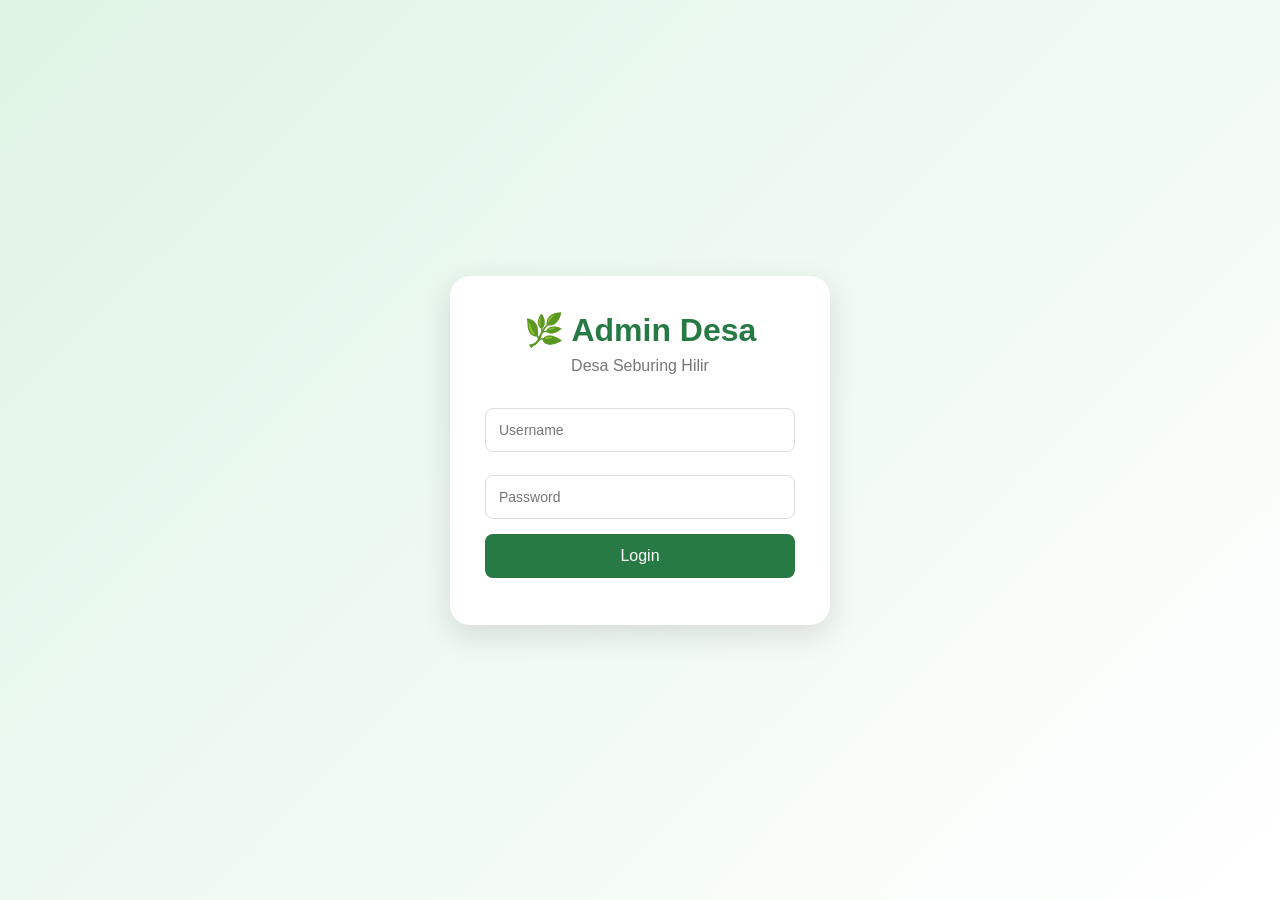
==== commit 8e07113c: "Update admin.html" ====
--- a/admin.html
+++ b/admin.html
@@ -1,4 +1,3 @@
-```html
 <!DOCTYPE html>
 <html lang="id">
 <head>
@@ -21,7 +20,6 @@
 body {
     background: #f3f7f4;
 }
-
 
 /* =========================
    LOGIN
@@ -64,6 +62,7 @@
     margin-bottom: 15px;
     border: 1px solid #ddd;
     border-radius: 8px;
+    font-size: 14px;
 }
 
 textarea {
@@ -91,7 +90,6 @@
     margin-top: 12px;
 }
 
-
 /* =========================
    DASHBOARD
 ========================= */
@@ -134,7 +132,6 @@
     color: #287a45;
     margin-bottom: 8px;
 }
-
 
 /* =========================
    MENU
@@ -161,7 +158,6 @@
     background: #e5f4e9;
 }
 
-
 /* =========================
    FORM
 ========================= */
@@ -187,6 +183,10 @@
     border-radius: 8px;
 }
 
+.save-btn:hover {
+    background: #1f6136;
+}
+
 .back-btn {
     background: #ddd;
     border: none;
@@ -199,7 +199,6 @@
     margin-top: 15px;
     font-weight: bold;
 }
-
 
 /* =========================
    PESAN MASUK
@@ -229,54 +228,48 @@
     color: #777;
 }
 
-.loading {
-    text-align: center;
-    padding: 25px;
-    color: #777;
-}
-
-.no-pesan {
-    text-align: center;
-    padding: 25px;
-    color: #777;
-}
-
-.error-pesan {
-    text-align: center;
-    padding: 20px;
-    color: red;
-    background: #fff0f0;
-    border-radius: 10px;
-}
-
-
 /* =========================
    PENGADUAN
 ========================= */
 
 .pengaduan-card {
-    background: #f3f7f4;
-    padding: 20px;
-    margin-bottom: 18px;
-    border-radius: 12px;
+    background: #f8fbf9;
+    padding: 22px;
+    margin-bottom: 20px;
+    border-radius: 14px;
     border-left: 5px solid #287a45;
+    box-shadow: 0 3px 12px rgba(0,0,0,.07);
 }
 
 .pengaduan-card h3 {
     color: #287a45;
-    margin-bottom: 12px;
+    margin-bottom: 15px;
 }
 
 .pengaduan-card p {
-    margin: 7px 0;
-    line-height: 1.5;
+    margin: 9px 0;
+    line-height: 1.6;
+}
+
+.token {
+    font-weight: bold;
+    color: #287a45;
+}
+
+.status-badge {
+    display: inline-block;
+    padding: 5px 12px;
+    border-radius: 20px;
+    background: #e8f5e9;
+    color: #287a45;
+    font-weight: bold;
 }
 
 .tanggapan-box {
     background: white;
     padding: 20px;
     border-radius: 12px;
-    margin-top: 15px;
+    margin-top: 20px;
     border: 1px solid #ddd;
 }
 
@@ -285,20 +278,27 @@
     margin-bottom: 15px;
 }
 
-.token {
-    font-weight: bold;
-    color: #287a45;
-}
-
-.status-badge {
-    display: inline-block;
-    padding: 5px 10px;
-    border-radius: 20px;
-    background: #e8f5e9;
-    color: #287a45;
-    font-weight: bold;
-}
-
+.pengaduan-loading {
+    text-align: center;
+    padding: 30px;
+    color: #777;
+}
+
+.pengaduan-kosong {
+    text-align: center;
+    padding: 30px;
+    color: #777;
+    background: #f8f8f8;
+    border-radius: 10px;
+}
+
+.pengaduan-error {
+    text-align: center;
+    padding: 20px;
+    color: #b00020;
+    background: #fff0f0;
+    border-radius: 10px;
+}
 
 /* =========================
    RESPONSIVE
@@ -472,13 +472,11 @@
             id="pesanMasuk"
         >
 
-            <h2>
-                💬 Pesan dari Pengunjung
-            </h2>
+            <h2>💬 Pesan dari Pengunjung</h2>
 
             <div id="daftarPesan">
 
-                <div class="loading">
+                <div class="pengaduan-loading">
                     ⏳ Memuat pesan...
                 </div>
 
@@ -503,13 +501,11 @@
             id="pengaduanMasuk"
         >
 
-            <h2>
-                📢 Pengaduan Masyarakat
-            </h2>
+            <h2>📢 Pengaduan Masyarakat</h2>
 
             <div id="daftarPengaduan">
 
-                <div class="loading">
+                <div class="pengaduan-loading">
                     ⏳ Memuat pengaduan...
                 </div>
 
@@ -748,17 +744,16 @@
 
 <script>
 
-
 /* =================================================
-   URL GOOGLE APPS SCRIPT PENGADUAN
+   URL GOOGLE APPS SCRIPT PENGADUAN BARU
 ================================================= */
 
 const PENGADUAN_URL =
-"https://script.google.com/macros/s/AKfycbzCaYPusHUs3keVvWSiMBk_AgQYBLS_ZtwhYfqDNrEX6eSE06m-O5S-K7DCZ0e66QJBXQ/exec";
+"https://script.google.com/macros/s/AKfycbwcveSJGIJw-N0otAwdBfUlsZ4-RLqKD1TEMbmUmc-xj57hBtYESmffsfuRFFBR7EHK2g/exec";
 
 
 /* =================================================
-   URL GOOGLE APPS SCRIPT LAMA ADMIN
+   URL GOOGLE APPS SCRIPT ADMIN LAMA
 ================================================= */
 
 const SCRIPT_URL =
@@ -859,7 +854,7 @@
 
 
 /* =================================================
-   KIRIM DATA LAMA
+   KIRIM DATA ADMIN LAMA
 ================================================= */
 
 function kirimData(params, messageId) {
@@ -881,8 +876,10 @@
 
             message.innerText =
                 "✅ " +
-                (data.message ||
-                "Data berhasil disimpan.");
+                (
+                    data.message ||
+                    "Data berhasil disimpan."
+                );
 
         } else {
 
@@ -890,7 +887,8 @@
 
             message.innerText =
                 "❌ " +
-                (data && data.message
+                (
+                    data && data.message
                     ? data.message
                     : "Gagal menyimpan data."
                 );
@@ -900,19 +898,25 @@
         delete window[callback];
 
         if (document.body.contains(script)) {
+
             document.body.removeChild(script);
+
         }
 
     };
 
+
     params.callback = callback;
+
 
     const query =
         new URLSearchParams(params).toString();
 
+
     script.src =
         SCRIPT_URL + "?" + query;
 
+
     script.onerror = function() {
 
         const message =
@@ -926,10 +930,13 @@
         delete window[callback];
 
         if (document.body.contains(script)) {
+
             document.body.removeChild(script);
+
         }
 
     };
+
 
     document.body.appendChild(script);
 
@@ -949,16 +956,19 @@
 
         });
 
+
     const pesanBox =
         document.getElementById("pesanMasuk");
 
     pesanBox.style.display = "block";
 
+
     const daftar =
         document.getElementById("daftarPesan");
 
+
     daftar.innerHTML = `
-        <div class="loading">
+        <div class="pengaduan-loading">
             ⏳ Memuat pesan dari Google Sheets...
         </div>
     `;
@@ -966,6 +976,7 @@
 
     const script =
         document.createElement("script");
+
 
     const callback =
         "pesanCallback_" + Date.now();
@@ -979,7 +990,7 @@
         ) {
 
             daftar.innerHTML = `
-                <div class="error-pesan">
+                <div class="pengaduan-error">
                     ❌ Gagal mengambil pesan.
                     <br><br>
                     ${
@@ -990,9 +1001,10 @@
                 </div>
             `;
 
-            bersihkanCallback();
+            bersihkan();
 
             return;
+
         }
 
 
@@ -1002,20 +1014,22 @@
         ) {
 
             daftar.innerHTML = `
-                <div class="no-pesan">
+                <div class="pengaduan-kosong">
                     📭 Belum ada pesan masuk.
                 </div>
             `;
 
-            bersihkanCallback();
+            bersihkan();
 
             return;
+
         }
 
 
         const dataPesan =
             data.data.slice().reverse();
 
+
         daftar.innerHTML = "";
 
 
@@ -1023,6 +1037,7 @@
 
             const kotak =
                 document.createElement("div");
+
 
             kotak.className =
                 "pesan-card";
@@ -1060,10 +1075,10 @@
         });
 
 
-        bersihkanCallback();
-
-
-        function bersihkanCallback() {
+        bersihkan();
+
+
+        function bersihkan() {
 
             delete window[callback];
 
@@ -1090,7 +1105,7 @@
     script.onerror = function() {
 
         daftar.innerHTML = `
-            <div class="error-pesan">
+            <div class="pengaduan-error">
                 ❌ Gagal menghubungi Google Apps Script.
                 <br><br>
                 Periksa kembali URL Web App.
@@ -1130,6 +1145,7 @@
     const box =
         document.getElementById("pengaduanMasuk");
 
+
     box.style.display = "block";
 
 
@@ -1138,8 +1154,8 @@
 
 
     daftar.innerHTML = `
-        <div class="loading">
-            ⏳ Memuat pengaduan...
+        <div class="pengaduan-loading">
+            ⏳ Memuat pengaduan masyarakat...
         </div>
     `;
 
@@ -1151,17 +1167,35 @@
 
     .then(function(response) {
 
+        if (!response.ok) {
+
+            throw new Error(
+                "HTTP " + response.status
+            );
+
+        }
+
         return response.json();
 
     })
 
     .then(function(result) {
 
+        console.log(
+            "Data pengaduan:",
+            result
+        );
+
+
         if (!result.success) {
 
             daftar.innerHTML = `
-                <div class="error-pesan">
-                    ❌ ${escapeHTML(result.message)}
+                <div class="pengaduan-error">
+                    ❌
+                    ${escapeHTML(
+                        result.message ||
+                        "Gagal mengambil pengaduan."
+                    )}
                 </div>
             `;
 
@@ -1171,12 +1205,12 @@
 
 
         if (
-            !result.data ||
+            !Array.isArray(result.data) ||
             result.data.length === 0
         ) {
 
             daftar.innerHTML = `
-                <div class="no-pesan">
+                <div class="pengaduan-kosong">
                     📭 Belum ada pengaduan masyarakat.
                 </div>
             `;
@@ -1194,124 +1228,10 @@
             .reverse()
             .forEach(function(item) {
 
-                const card =
-                    document.createElement("div");
-
-                card.className =
-                    "pengaduan-card";
-
-
-                card.innerHTML = `
-
-                    <h3>
-                        📢 Pengaduan
-                    </h3>
-
-                    <p>
-                        <strong>Token:</strong>
-                        <span class="token">
-                            ${escapeHTML(item.token)}
-                        </span>
-                    </p>
-
-                    <p>
-                        <strong>Nama:</strong>
-                        ${escapeHTML(item.nama)}
-                    </p>
-
-                    <p>
-                        <strong>NIK:</strong>
-                        ${escapeHTML(item.nik)}
-                    </p>
-
-                    <p>
-                        <strong>No. HP:</strong>
-                        ${escapeHTML(item.nohp)}
-                    </p>
-
-                    <p>
-                        <strong>Kategori:</strong>
-                        ${escapeHTML(item.kategori)}
-                    </p>
-
-                    <p>
-                        <strong>Isi Pengaduan:</strong><br>
-                        ${escapeHTML(item.pengaduan)}
-                    </p>
-
-                    <p>
-                        <strong>Status:</strong>
-                        <span class="status-badge">
-                            ${escapeHTML(item.status)}
-                        </span>
-                    </p>
-
-                    <p>
-                        <strong>Tanggapan Saat Ini:</strong><br>
-                        ${escapeHTML(item.tanggapan || "-")}
-                    </p>
-
-                    <div class="tanggapan-box">
-
-                        <h3>
-                            💬 Tanggapi Pengaduan
-                        </h3>
-
-                        <label>Status</label>
-
-                        <select
-                            id="status-${escapeId(item.token)}">
-
-                            <option value="Menunggu"
-                                ${item.status === "Menunggu" ? "selected" : ""}>
-                                Menunggu
-                            </option>
-
-                            <option value="Diproses"
-                                ${item.status === "Diproses" ? "selected" : ""}>
-                                Diproses
-                            </option>
-
-                            <option value="Selesai"
-                                ${item.status === "Selesai" ? "selected" : ""}>
-                                Selesai
-                            </option>
-
-                            <option value="Ditolak"
-                                ${item.status === "Ditolak" ? "selected" : ""}>
-                                Ditolak
-                            </option>
-
-                        </select>
-
-
-                        <label>Tanggapan Admin</label>
-
-                        <textarea
-                            id="tanggapan-${escapeId(item.token)}"
-                            placeholder="Tuliskan tanggapan untuk masyarakat..."
-                        >${item.tanggapan === "-" ? "" : escapeHTML(item.tanggapan)}</textarea>
-
-
-                        <button
-                            class="save-btn"
-                            onclick="simpanTanggapan('${escapeJS(item.token)}')">
-
-                            💾 Simpan Tanggapan
-
-                        </button>
-
-                        <div
-                            class="message"
-                            id="message-${escapeId(item.token)}">
-                        </div>
-
-                    </div>
-
-                `;
-
-
-                daftar.appendChild(card);
+                buatKartuPengaduan(
+                    item,
+                    daftar
+                );
 
             });
 
@@ -1319,11 +1239,29 @@
 
     .catch(function(error) {
 
-        console.error(error);
+        console.error(
+            "Error pengaduan:",
+            error
+        );
+
 
         daftar.innerHTML = `
-            <div class="error-pesan">
+            <div class="pengaduan-error">
+
                 ❌ Gagal terhubung ke server pengaduan.
+
+                <br><br>
+
+                Pastikan Apps Script sudah di-deploy
+                sebagai Web App dan aksesnya
+                diatur menjadi "Anyone".
+
+                <br><br>
+
+                <small>
+                    ${escapeHTML(error.message)}
+                </small>
+
             </div>
         `;
 
@@ -1333,38 +1271,263 @@
 
 
 /* =================================================
-   SIMPAN TANGGAPAN
+   BUAT KARTU PENGADUAN
 ================================================= */
 
+function buatKartuPengaduan(
+    item,
+    daftar
+) {
+
+    const card =
+        document.createElement("div");
+
+
+    card.className =
+        "pengaduan-card";
+
+
+    const safeToken =
+        escapeId(item.token);
+
+
+    const tanggapanLama =
+        item.tanggapan &&
+        item.tanggapan !== "-"
+        ? item.tanggapan
+        : "";
+
+
+    card.innerHTML = `
+
+        <h3>
+            📢 Pengaduan Masyarakat
+        </h3>
+
+
+        <p>
+            <strong>Token:</strong>
+            <span class="token">
+                ${escapeHTML(item.token)}
+            </span>
+        </p>
+
+
+        <p>
+            <strong>Nama:</strong>
+            ${escapeHTML(item.nama)}
+        </p>
+
+
+        <p>
+            <strong>NIK:</strong>
+            ${escapeHTML(item.nik)}
+        </p>
+
+
+        <p>
+            <strong>No. HP:</strong>
+            ${escapeHTML(item.nohp)}
+        </p>
+
+
+        <p>
+            <strong>Kategori:</strong>
+            ${escapeHTML(item.kategori)}
+        </p>
+
+
+        <p>
+            <strong>Isi Pengaduan:</strong>
+        </p>
+
+        <p>
+            ${escapeHTML(item.pengaduan)}
+        </p>
+
+
+        <p>
+            <strong>Status Saat Ini:</strong>
+
+            <span class="status-badge">
+                ${escapeHTML(
+                    item.status || "Menunggu"
+                )}
+            </span>
+        </p>
+
+
+        ${
+            tanggapanLama
+            ? `
+                <p>
+                    <strong>Tanggapan Sebelumnya:</strong>
+                </p>
+
+                <p>
+                    ${escapeHTML(tanggapanLama)}
+                </p>
+            `
+            : ""
+        }
+
+
+        <div class="tanggapan-box">
+
+            <h3>
+                💬 Berikan Tanggapan
+            </h3>
+
+
+            <label>
+                Status Pengaduan
+            </label>
+
+
+            <select
+                id="status-${safeToken}"
+            >
+
+                <option
+                    value="Menunggu"
+                    ${
+                        item.status === "Menunggu"
+                        ? "selected"
+                        : ""
+                    }
+                >
+                    Menunggu
+                </option>
+
+
+                <option
+                    value="Diproses"
+                    ${
+                        item.status === "Diproses"
+                        ? "selected"
+                        : ""
+                    }
+                >
+                    Diproses
+                </option>
+
+
+                <option
+                    value="Selesai"
+                    ${
+                        item.status === "Selesai"
+                        ? "selected"
+                        : ""
+                    }
+                >
+                    Selesai
+                </option>
+
+
+                <option
+                    value="Ditolak"
+                    ${
+                        item.status === "Ditolak"
+                        ? "selected"
+                        : ""
+                    }
+                >
+                    Ditolak
+                </option>
+
+            </select>
+
+
+            <label>
+                Tanggapan Admin
+            </label>
+
+
+            <textarea
+                id="tanggapan-${safeToken}"
+                placeholder="Tuliskan tanggapan untuk masyarakat..."
+            >${escapeHTML(tanggapanLama)}</textarea>
+
+
+            <button
+                class="save-btn"
+                onclick="simpanTanggapan('${escapeJS(item.token)}')"
+            >
+                💾 Simpan Tanggapan
+            </button>
+
+
+            <div
+                class="message"
+                id="message-${safeToken}"
+            ></div>
+
+        </div>
+
+    `;
+
+
+    daftar.appendChild(card);
+
+}
+
+
+/* =================================================
+   SIMPAN TANGGAPAN ADMIN
+================================================= */
+
 function simpanTanggapan(token) {
 
-    const id =
+    const safeToken =
         escapeId(token);
 
 
+    const statusElement =
+        document.getElementById(
+            "status-" + safeToken
+        );
+
+
+    const tanggapanElement =
+        document.getElementById(
+            "tanggapan-" + safeToken
+        );
+
+
+    const messageElement =
+        document.getElementById(
+            "message-" + safeToken
+        );
+
+
+    if (
+        !statusElement ||
+        !tanggapanElement
+    ) {
+
+        alert(
+            "Form tanggapan tidak ditemukan."
+        );
+
+        return;
+
+    }
+
+
     const status =
-        document.getElementById(
-            "status-" + id
-        ).value;
+        statusElement.value;
 
 
     const tanggapan =
-        document.getElementById(
-            "tanggapan-" + id
-        ).value.trim();
-
-
-    const message =
-        document.getElementById(
-            "message-" + id
-        );
+        tanggapanElement.value.trim();
 
 
     if (!tanggapan) {
 
-        message.style.color = "red";
-
-        message.innerText =
+        messageElement.style.color =
+            "red";
+
+        messageElement.innerText =
             "❌ Tanggapan belum diisi.";
 
         return;
@@ -1372,10 +1535,45 @@
     }
 
 
-    message.style.color = "#287a45";
-
-    message.innerText =
+    messageElement.style.color =
+        "#287a45";
+
+    messageElement.innerText =
         "⏳ Menyimpan tanggapan...";
+
+
+    /*
+       Menggunakan URLSearchParams agar
+       POST lebih mudah diterima oleh
+       Google Apps Script.
+    */
+
+    const data =
+        new URLSearchParams();
+
+
+    data.append(
+        "action",
+        "tanggapiPengaduan"
+    );
+
+
+    data.append(
+        "token",
+        token
+    );
+
+
+    data.append(
+        "status",
+        status
+    );
+
+
+    data.append(
+        "tanggapan",
+        tanggapan
+    );
 
 
     fetch(
@@ -1384,55 +1582,52 @@
 
             method: "POST",
 
-            body: JSON.stringify({
-
-                action:
-                    "tanggapiPengaduan",
-
-                token:
-                    token,
-
-                status:
-                    status,
-
-                tanggapan:
-                    tanggapan
-
-            })
+            body: data
 
         }
     )
 
     .then(function(response) {
 
+        if (!response.ok) {
+
+            throw new Error(
+                "HTTP " + response.status
+            );
+
+        }
+
         return response.json();
 
     })
 
     .then(function(result) {
 
+        console.log(
+            "Hasil simpan:",
+            result
+        );
+
+
         if (result.success) {
 
-            message.style.color =
+            messageElement.style.color =
                 "#287a45";
 
-            message.innerText =
+            messageElement.innerText =
                 "✅ Tanggapan berhasil disimpan.";
 
-            setTimeout(function() {
-
-                tampilkanPengaduan();
-
-            }, 1000);
-
         } else {
 
-            message.style.color =
+            messageElement.style.color =
                 "red";
 
-            message.innerText =
+            messageElement.innerText =
                 "❌ " +
-                result.message;
+                (
+                    result.message ||
+                    "Gagal menyimpan tanggapan."
+                );
 
         }
 
@@ -1440,12 +1635,16 @@
 
     .catch(function(error) {
 
-        console.error(error);
-
-        message.style.color =
+        console.error(
+            "Error tanggapan:",
+            error
+        );
+
+
+        messageElement.style.color =
             "red";
 
-        message.innerText =
+        messageElement.innerText =
             "❌ Gagal terhubung ke server.";
 
     });
@@ -1454,35 +1653,53 @@
 
 
 /* =================================================
-   AMANKAN ID
+   ESCAPE ID
 ================================================= */
 
 function escapeId(text) {
 
     return String(text)
-        .replace(/[^a-zA-Z0-9_-]/g, "_");
+        .replace(
+            /[^a-zA-Z0-9_-]/g,
+            "_"
+        );
 
 }
 
 
 /* =================================================
-   AMANKAN JAVASCRIPT
+   ESCAPE JAVASCRIPT
 ================================================= */
 
 function escapeJS(text) {
 
     return String(text)
-        .replace(/\\/g, "\\\\")
-        .replace(/'/g, "\\'")
-        .replace(/"/g, '\\"')
-        .replace(/\n/g, "\\n")
-        .replace(/\r/g, "\\r");
+        .replace(
+            /\\/g,
+            "\\\\"
+        )
+        .replace(
+            /'/g,
+            "\\'"
+        )
+        .replace(
+            /"/g,
+            '\\"'
+        )
+        .replace(
+            /\n/g,
+            "\\n"
+        )
+        .replace(
+            /\r/g,
+            "\\r"
+        );
 
 }
 
 
 /* =================================================
-   AMANKAN HTML
+   ESCAPE HTML
 ================================================= */
 
 function escapeHTML(text) {
@@ -1496,27 +1713,48 @@
 
     }
 
+
     return String(text)
-        .replace(/&/g, "&amp;")
-        .replace(/</g, "&lt;")
-        .replace(/>/g, "&gt;")
-        .replace(/"/g, "&quot;")
-        .replace(/'/g, "&#039;");
+        .replace(
+            /&/g,
+            "&amp;"
+        )
+        .replace(
+            /</g,
+            "&lt;"
+        )
+        .replace(
+            />/g,
+            "&gt;"
+        )
+        .replace(
+            /"/g,
+            "&quot;"
+        )
+        .replace(
+            /'/g,
+            "&#039;"
+        );
 
 }
 
 
 /* =================================================
-   PROFIL
+   SIMPAN PROFIL
 ================================================= */
 
 function simpanProfil() {
 
     const judul =
-        document.getElementById("profilJudul").value.trim();
+        document.getElementById(
+            "profilJudul"
+        ).value.trim();
+
 
     const isi =
-        document.getElementById("profilIsi").value.trim();
+        document.getElementById(
+            "profilIsi"
+        ).value.trim();
 
 
     if (!judul || !isi) {
@@ -1533,7 +1771,9 @@
     kirimData({
 
         action: "simpanProfil",
+
         judul: judul,
+
         isi: isi
 
     }, "profilMessage");
@@ -1542,19 +1782,27 @@
 
 
 /* =================================================
-   POTENSI
+   SIMPAN POTENSI
 ================================================= */
 
 function simpanPotensi() {
 
     const nama =
-        document.getElementById("potensiNama").value.trim();
+        document.getElementById(
+            "potensiNama"
+        ).value.trim();
+
 
     const deskripsi =
-        document.getElementById("potensiDeskripsi").value.trim();
+        document.getElementById(
+            "potensiDeskripsi"
+        ).value.trim();
+
 
     const gambar =
-        document.getElementById("potensiGambar").value.trim();
+        document.getElementById(
+            "potensiGambar"
+        ).value.trim();
 
 
     if (!nama || !deskripsi) {
@@ -1571,8 +1819,11 @@
     kirimData({
 
         action: "simpanPotensi",
+
         nama: nama,
+
         deskripsi: deskripsi,
+
         gambar: gambar
 
     }, "potensiMessage");
@@ -1581,19 +1832,27 @@
 
 
 /* =================================================
-   GALERI
+   SIMPAN GALERI
 ================================================= */
 
 function simpanGaleri() {
 
     const judul =
-        document.getElementById("galeriJudul").value.trim();
+        document.getElementById(
+            "galeriJudul"
+        ).value.trim();
+
 
     const gambar =
-        document.getElementById("galeriGambar").value.trim();
+        document.getElementById(
+            "galeriGambar"
+        ).value.trim();
+
 
     const keterangan =
-        document.getElementById("galeriKeterangan").value.trim();
+        document.getElementById(
+            "galeriKeterangan"
+        ).value.trim();
 
 
     if (!judul || !gambar) {
@@ -1610,8 +1869,11 @@
     kirimData({
 
         action: "simpanGaleri",
+
         judul: judul,
+
         gambar: gambar,
+
         keterangan: keterangan
 
     }, "galeriMessage");
@@ -1620,19 +1882,27 @@
 
 
 /* =================================================
-   KONTAK
+   SIMPAN KONTAK
 ================================================= */
 
 function simpanKontak() {
 
     const alamat =
-        document.getElementById("kontakAlamat").value.trim();
+        document.getElementById(
+            "kontakAlamat"
+        ).value.trim();
+
 
     const telepon =
-        document.getElementById("kontakTelepon").value.trim();
+        document.getElementById(
+            "kontakTelepon"
+        ).value.trim();
+
 
     const email =
-        document.getElementById("kontakEmail").value.trim();
+        document.getElementById(
+            "kontakEmail"
+        ).value.trim();
 
 
     if (
@@ -1653,8 +1923,11 @@
     kirimData({
 
         action: "simpanKontak",
+
         alamat: alamat,
+
         telepon: telepon,
+
         email: email
 
     }, "kontakMessage");
@@ -1665,4 +1938,3 @@
 
 </body>
 </html>
-```
